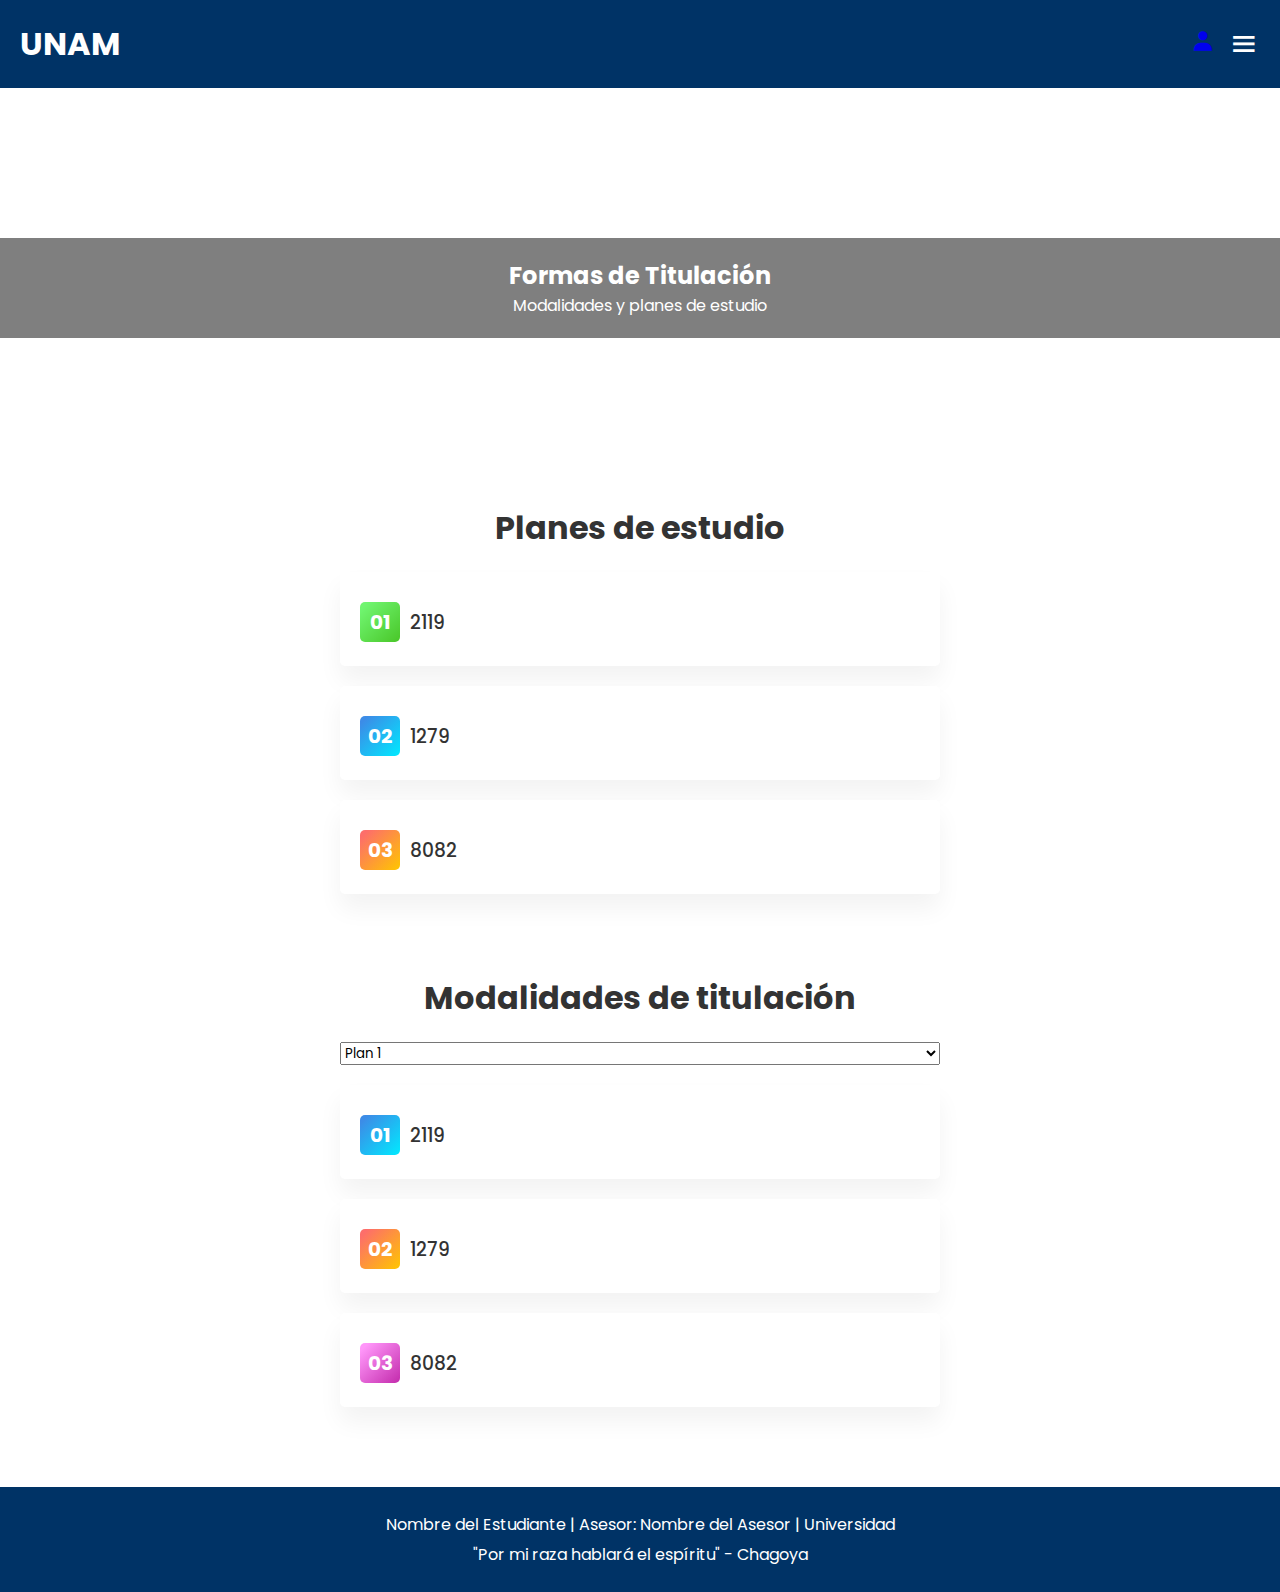
==== index.html @ a5ff1abb "reestructurado de directorios" ====
<!DOCTYPE html>
<html lang="es">
<head>
    <meta charset="UTF-8">
    <meta name="viewport" content="width=device-width, initial-scale=1.0">
    <title>Proyecto de Titulación</title>
    <link rel="stylesheet" href="./src/css/styles.css">
    <!-- <link rel="stylesheet" href="./src/css/styles2.css"> -->

    <link href='https://unpkg.com/boxicons@2.1.4/css/boxicons.min.css' rel='stylesheet'>
</head>
<body>
    <nav class="nav-menu" id="nav-menu">
        <div class="header-menu">
            <h1>UNAM</h1>
            <button>
                <i class='bx bx-x' id="close-menu-btn"></i>
            </button>
        </div>
        <div class="links-contact"> 
            <div class="links">
                <a href="#" class="link-menu">Planes de Estudio</a>
                <a href="#" class="link-menu">Modalidades</a>
                <a href="#" class="link-menu">Perfil Egresado</a>
                <a href="#" class="link-menu">Historial Académico</a>
                <a href="#" class="link-menu">Estructura y serialización</a>
            </div>
            <div class="contact">
                <h3>Contactos:</h3>
                <div class="contact-wrapper">
                    <p class="contact-title">Titulo</p>
                    <p class="contact-content">ejemplo@aragon.unam.mx</p>
                </div>
                <div class="contact-wrapper">
                    <p class="contact-title">Titulo</p>
                    <p class="contact-content">ejemplo@aragon.unam.mx</p>
                </div>
            </div>
        </div>
    </nav>

    <main class="main-container" id="main-container">
        <header class="header">
            <div class="logo">
                <h1>UNAM</h1>
            </div>
            <div class="menu-bar">
                <a href="/login/pagina_login/login.php"><i class='bx bxs-user' id="login-btn"></i></a>
                <i class='bx bx-menu' id="open-menu-btn"></i>
            </div>
        </header>

        <section class="hero">
            <div class="hero-text">
                <h2>Formas de Titulación</h2>
                <p>Modalidades y planes de estudio</p>
            </div>
        </section>

        <section class="container">
            <h1>Planes de estudio</h1>
            <div class="tab">
                <input type="radio" name="abrir" id="acc1"/>
                <label for="acc1">
                    <h2>01</h2>
                    <h3>2119</h3>
                </label>
                <div class="content">
                    <p>
                        Requisitos de Titulación
                     </p>
             
                     <ul>
                         <li>100% Creditos</li>
                         <li>Carta de liberación del servicio social (480hr)</li>
                         <li>Constancia idioma</li>
                         <li>Actividades de formación complementaria (480hr)</li>
                     </ul>
                </div>
            </div>
            <div class="tab">
                <input type="radio" name="abrir" id="acc2"/>
                <label for="acc2">
                    <h2>02</h2>
                    <h3>1279</h3>
                </label>
                <div class="content">
                    <p>
                        Requisitos de Titulación
                     </p>
             
                     <ul>
                         <li>100% Creditos</li>
                         <li>Carta de liberación del servicio social</li>
                         <li>Constancia idioma</li>
                     </ul>
                </div>
            </div>
            <div class="tab">
                <input type="radio" name="abrir" id="acc3"/>
                <label for="acc3">
                    <h2>03</h2>
                    <h3>8082</h3>
                </label>
                <div class="content">
                    <p>
                       Requisitos de Titulación
                    </p>
            
                    <ul>
                        <li>100% Creditos</li>
                        <li>Carta de liberación del servicio social</li>
                    </ul>
        
                </div>
            </div>
        </section>

        <section class="container">
            <h1>Modalidades de titulación</h1>
            <select name="" id="">
                <option value="">Plan 1</option>
                <option value="">Plan 2</option>
            </select>
            <div class="tab">
                <input type="radio" name="abrir" id="acc1-m"/>
                <label for="acc1-m">
                    <h2>01</h2>
                    <h3>2119</h3>
                </label>
                <div class="content">
                    <p>
                        Requisitos de Titulación
                     </p>
             
                     <ul>
                         <li>100% Creditos</li>
                         <li>Carta de liberación del servicio social (480hr)</li>
                         <li>Constancia idioma</li>
                         <li>Actividades de formación complementaria (480hr)</li>
                     </ul>
                </div>
            </div>
            <div class="tab">
                <input type="radio" name="abrir" id="acc2-m"/>
                <label for="acc2-m">
                    <h2>02</h2>
                    <h3>1279</h3>
                </label>
                <div class="content">
                    <p>
                        Requisitos de Titulación
                     </p>
             
                     <ul>
                         <li>100% Creditos</li>
                         <li>Carta de liberación del servicio social</li>
                         <li>Constancia idioma</li>
                     </ul>
                </div>
            </div>
            <div class="tab">
                <input type="radio" name="abrir" id="acc3-m"/>
                <label for="acc3-m">
                    <h2>03</h2>
                    <h3>8082</h3>
                </label>
                <div class="content">
                    <p>
                       Requisitos de Titulación
                    </p>
            
                    <ul>
                        <li>100% Creditos</li>
                        <li>Carta de liberación del servicio social</li>
                    </ul>
        
                </div>
            </div>
        </section>

        <footer>
            <p>Nombre del Estudiante | Asesor: Nombre del Asesor | Universidad</p>
            <p>"Por mi raza hablará el espíritu" - Chagoya</p>
        </footer>
    </main>

    <script src="./src/js/menu.js"></script>
</body>
</html>
---- src/css/styles.css ----
@import url('https://fonts.googleapis.com/css2?family=Kanit:ital,wght@0,100;0,200;0,300;0,400;0,500;0,600;0,700;0,800;0,900;1,100;1,200;1,300;1,400;1,500;1,600;1,700;1,800;1,900&family=Poppins:ital,wght@0,100;0,200;0,300;0,400;0,500;0,600;0,700;0,800;0,900;1,100;1,200;1,300;1,400;1,500;1,600;1,700;1,800;1,900&family=Roboto:ital,wght@0,100;0,300;0,400;0,500;0,700;0,900;1,100;1,300;1,400;1,500;1,700;1,900&display=swap');
@import "https://fonts.googleapis.com/css2?family=Poppins:wght@200;300;400;500;600;700;800;900&display=swap";

/* Estilos básicos */
*{
    box-sizing: border-box;
    margin: 0;
    padding: 0;
    font-family: "Poppins", sans-serif;
}

body {
    font-family: Arial, sans-serif;
    margin: 0;
    padding: 0;
    box-sizing: border-box;
}

button {
  /* Quitar estilos por defecto */
  padding: 0;
  margin: 0;
  border: none;
  background: none;
  outline: none;
  text-align: center;
  text-decoration: none;
  cursor: pointer;
  
  /* Fuente y color */
  font-family: inherit; 
  font-size: inherit;
  color: inherit;

  /* Ajustar tamaño */
  display: inline-flex; /* Para centrar el contenido */
  align-items: center;
  justify-content: center;
  
  /* Ajustes opcionales */
  line-height: 1; /* Alinear el texto */
  -webkit-appearance: none; /* Para Safari */
  -moz-appearance: none; /* Para Firefox */
}


/* Nav menu  */
.nav-menu{
  display: none;
  width: 100%;
  height: 100vh;
  padding: 1.5rem;
  color: #fff;
}

.nav-menu::before{
  content: '';
  position: fixed;
  top: 0;
  left: 0;
  height: 100%;
  width: 100%;
  z-index: -1;
  background: #093057;
  background-image: linear-gradient( 115deg, rgba(3, 20, 33, 0.8), rgba(14, 51, 120, 0.7) ), url(../img/menu_background.jpg);
  background-size: cover;
  background-repeat: no-repeat;
  background-position: center;
}

.header-menu{
  display: flex;
  justify-content: space-between;
  align-items: center;
  color: #fff;
}

.header-menu h1{
  font-size: 3rem;
  color: #24598e;
}

.links-contact{
  display: flex;
  flex-direction: row;
  flex-wrap: wrap;
  gap: 8rem;
  margin-top: 1.5rem;
}

.link-menu {
    display: block;
    color: white;
    text-decoration: none;
    font-weight: bold;
    font-size: 3rem;
    transition: color 0.3s;
    margin-top: 1rem;
    width: 100%;
}

.link-menu:hover {
  color: gray;
}

.contact h3{
  font-family: "Kanit", sans-serif;
  font-weight: 700;
  font-size: 2.5rem;
}

.contact-wrapper{
  margin-top: 1.5rem;
  margin-left: 1rem;
}

.contact-title{
  font-family: "Kanit", sans-serif;
  font-weight: 700;
  font-size: 2rem;
}

.contact-content{
  font-size: 1.5rem;
}


/* Header */
.header {
    background-color: #003366;
    color: white;
    padding: 20px;
    display: flex;
    justify-content: space-between;
    align-items: center;
}

/* Hero */
.hero {
    background-image: url('../img/background.jpg');
    background-size: cover;
    background-repeat: no-repeat;
    background-position: top;
    /* padding: 100px 0; */
    color: white;
    text-align: center;
    height: 400px;
    /* height: 200px; */
    display: flex;
    align-items: center;
    justify-content: center;
}

.hero-text {
    background-color: rgba(0, 0, 0, 0.5);
    padding: 20px;
    width: 100%;
}

section {
    /* padding: 40px; */
    text-align: center;
}

section h3 {
    color: #003366;
    margin-bottom: 20px;
}

footer {
    background-color: #003366;
    color: white;
    text-align: center;
    padding: 20px;
}

footer p {
    margin: 5px 0;
}

.header .menu-bar{
  display: flex;
  justify-content: center;
  align-items: center;
  gap: 0.8rem;
}


/* BTN <icons> */
#login-btn{
  font-size: 1.5rem;
}

#open-menu-btn{
  font-size: 2rem;
}

#close-menu-btn{
  font-size: 3rem;
  color: #fff;
}

/* TARJETAS */



.container {
    margin: 1rem auto;
    max-width: 600px;
    display: flex;
    flex-direction: column;
    gap: 20px;
    margin-bottom: 5rem;
  }
  .container h1 {
    color: #333;
  }
  .container .tab {
    position: relative;
    background: #fff;
    padding: 0 20px 20px;
    box-shadow: 0 15px 25px rgba(0, 0, 0, 0.05);
    border-radius: 5px;
    overflow: hidden;
  }
  .container .tab input {
    -webkit-appearance: none;
       -moz-appearance: none;
            appearance: none;
  }
  /* .container .tab input:checked ~ label::after {
    content: "+";
    color: #fff;
    transform: rotate(135deg);
  } */
  .container .tab input:checked ~ label h2 {
    position: absolute;
    top: 0;
    left: 0;
    width: 100%;
    height: 100%;
    color: rgba(255, 255, 255, 0.2);
    font-size: 8em;
    justify-content: flex-end;
    padding: 20px;
  }
  .container .tab input:checked ~ label h3 {
    background: #fff;
    padding: 2px 10px;
    color: #333;
    border-radius: 2px;
    box-shadow: 0 5px 15px rgba(0, 0, 0, 0.05);
  }
  .container .tab input:checked ~ .content {
    max-height: 100vh;
    transition: 1s;
  }
  .container .tab input:checked ~ .content p {
    color: #fff;
  }

  .container .tab input:checked ~ .content ul li {
    color: #fff;
  }
  .container .tab label {
    display: inline-block;
    display: flex;
    margin-bottom: 0px;
    align-items: center;
    cursor: pointer;
  }
  /* .container .tab label::after {
    content: "+";
    position: absolute;
    right: 20px;
    font-size: 2em;
    color: rgba(0, 0, 0, 0.1);
    transition: transform 1s;
  } */
  .container .tab label h2 {
    width: 40px;
    height: 40px;
    display: flex;
    justify-content: center;
    align-items: center;
    color: #fff;
    font-size: 1.25em;
    border-radius: 5px;
    margin-right: 10px;
  }
  .container .tab label h3 {
    position: relative;
    top: calc(0.7rem);
    font-weight: 500;
    color: #333;
    z-index: 10;
    

  }
  .container .tab:hover label::after {
    color: #333;
  }
  .container .tab .content {
    max-height: 0;
    overflow: hidden;
    transition: 1s;
  }

  .container .tab .content p {
    position: relative;
    padding: 10px 0;
    color: #333;
    z-index: 10;
    text-align: justify;
    font-size: 1.1rem;
  }

  .container .tab .content ul li {
    position: relative; 
    font-size: 1rem;
    color: #333;
    /* list-style-type: disc; */
    margin-left: 1rem;
    text-align: justify;
    font-size: 1.1rem;


}

  .container .tab:nth-child(2) label h2 {
    background: linear-gradient(135deg, #70f570 10%, #49c628 100%);
  }
  .container .tab:nth-child(3) label h2 {
    background: linear-gradient(135deg, #3c8ce7 10%, #00eaff 100%);
  }
  .container .tab:nth-child(4) label h2 {
    background: linear-gradient(135deg, #fd6e6a 10%, #ffc600 100%);
  }
  .container .tab:nth-child(5) label h2 {
    background: linear-gradient(135deg, #ff96f9 10%, #c32bac 100%);

  }/*# sourceMappingURL=style.css.map */

  @media only screen and (max-width: 800px) {
    .link-menu{
      font-size: 2.5rem;
    }

    .nav-menu {
      height: auto;
    }
}
---- src/css/styles2.css ----
@import "https://fonts.googleapis.com/css2?family=Poppins:wght@200;300;400;500;600;700;800;900&display=swap";
* {
  margin: 0;
  padding: 0;
  box-sizing: border-box;
  font-family: "Poppins", sans-serif;
}
/*
    body {
    display: flex;
    justify-content: center;
    align-items: center;
    min-height: 100vh;
    background: #f5f8ff;
    }
*/

.container {
  margin: 1rem auto;
  max-width: 600px;
  display: flex;
  flex-direction: column;
  gap: 20px;
}
.container h1 {
  color: #333;
}
.container .tab {
  position: relative;
  background: #fff;
  padding: 0 20px 20px;
  box-shadow: 0 15px 25px rgba(0, 0, 0, 0.05);
  border-radius: 5px;
  overflow: hidden;
  margin-top: 1rem;
}
.container .tab input {
  -webkit-appearance: none;
     -moz-appearance: none;
          appearance: none;
}
.container .tab input:checked ~ label::after {
  content: "+";
  color: #fff;
  transform: rotate(135deg);
}
.container .tab input:checked ~ label h2 {
  position: absolute;
  top: 0;
  left: 0;
  width: 100%;
  height: 100%;
  color: rgba(255, 255, 255, 0.2);
  font-size: 8em;
  justify-content: flex-end;
  padding: 20px;
}
.container .tab input:checked ~ label h3 {
  background: #fff;
  padding: 2px 10px;
  color: #333;
  border-radius: 2px;
  box-shadow: 0 5px 15px rgba(0, 0, 0, 0.05);
}
.container .tab input:checked ~ .content {
  max-height: 100vh;
  transition: 1s;
}
.container .tab input:checked ~ .content p {
  color: #fff;
}

.container .tab input:checked ~ .content ul li {
  color: #fff;
}

.container .tab label {
  display: inline-block;
  display: flex;
  /* justify-content: center; */
  align-items: center;
  margin-bottom: 0px;
  align-items: center;
  cursor: pointer;
}
.container .tab label::after {
  content: "+";
  position: absolute;
  right: 20px;
  font-size: 2em;
  color: rgba(0, 0, 0, 0.1);
  transition: transform 1s;
}
.container .tab label h2 {
  width: 40px;
  height: 40px;
  display: flex;
  justify-content: center;
  align-items: center;
  color: #fff;
  font-size: 1.25em;
  border-radius: 5px;
  margin-right: 10px;
}
.container .tab label h3 {
  position: relative;
  font-weight: 500;
  color: #333;
  z-index: 10;
}
.container .tab:hover label::after {
  color: #333;
}
.container .tab .content {
  max-height: 0;
  overflow: hidden;
  transition: 1s;
}
.container .tab .content p {
  position: relative;
  padding: 10px 0;
  color: #333;
  z-index: 10;
}

.container .tab .content ul {
  position: relative;
  padding: 10px 0;
  color: #333;
  z-index: 10;
}
.container .tab:nth-child(2) label h2 {
  background: linear-gradient(135deg, #70f570 10%, #49c628 100%);
}
.container .tab:nth-child(3) label h2 {
  background: linear-gradient(135deg, #3c8ce7 10%, #00eaff 100%);
}
.container .tab:nth-child(4) label h2 {
  background: linear-gradient(135deg, #ff96f9 10%, #c32bac 100%);
}
.container .tab:nth-child(5) label h2 {
  background: linear-gradient(135deg, #fd6e6a 10%, #ffc600 100%);
}/*# sourceMappingURL=style.css.map */
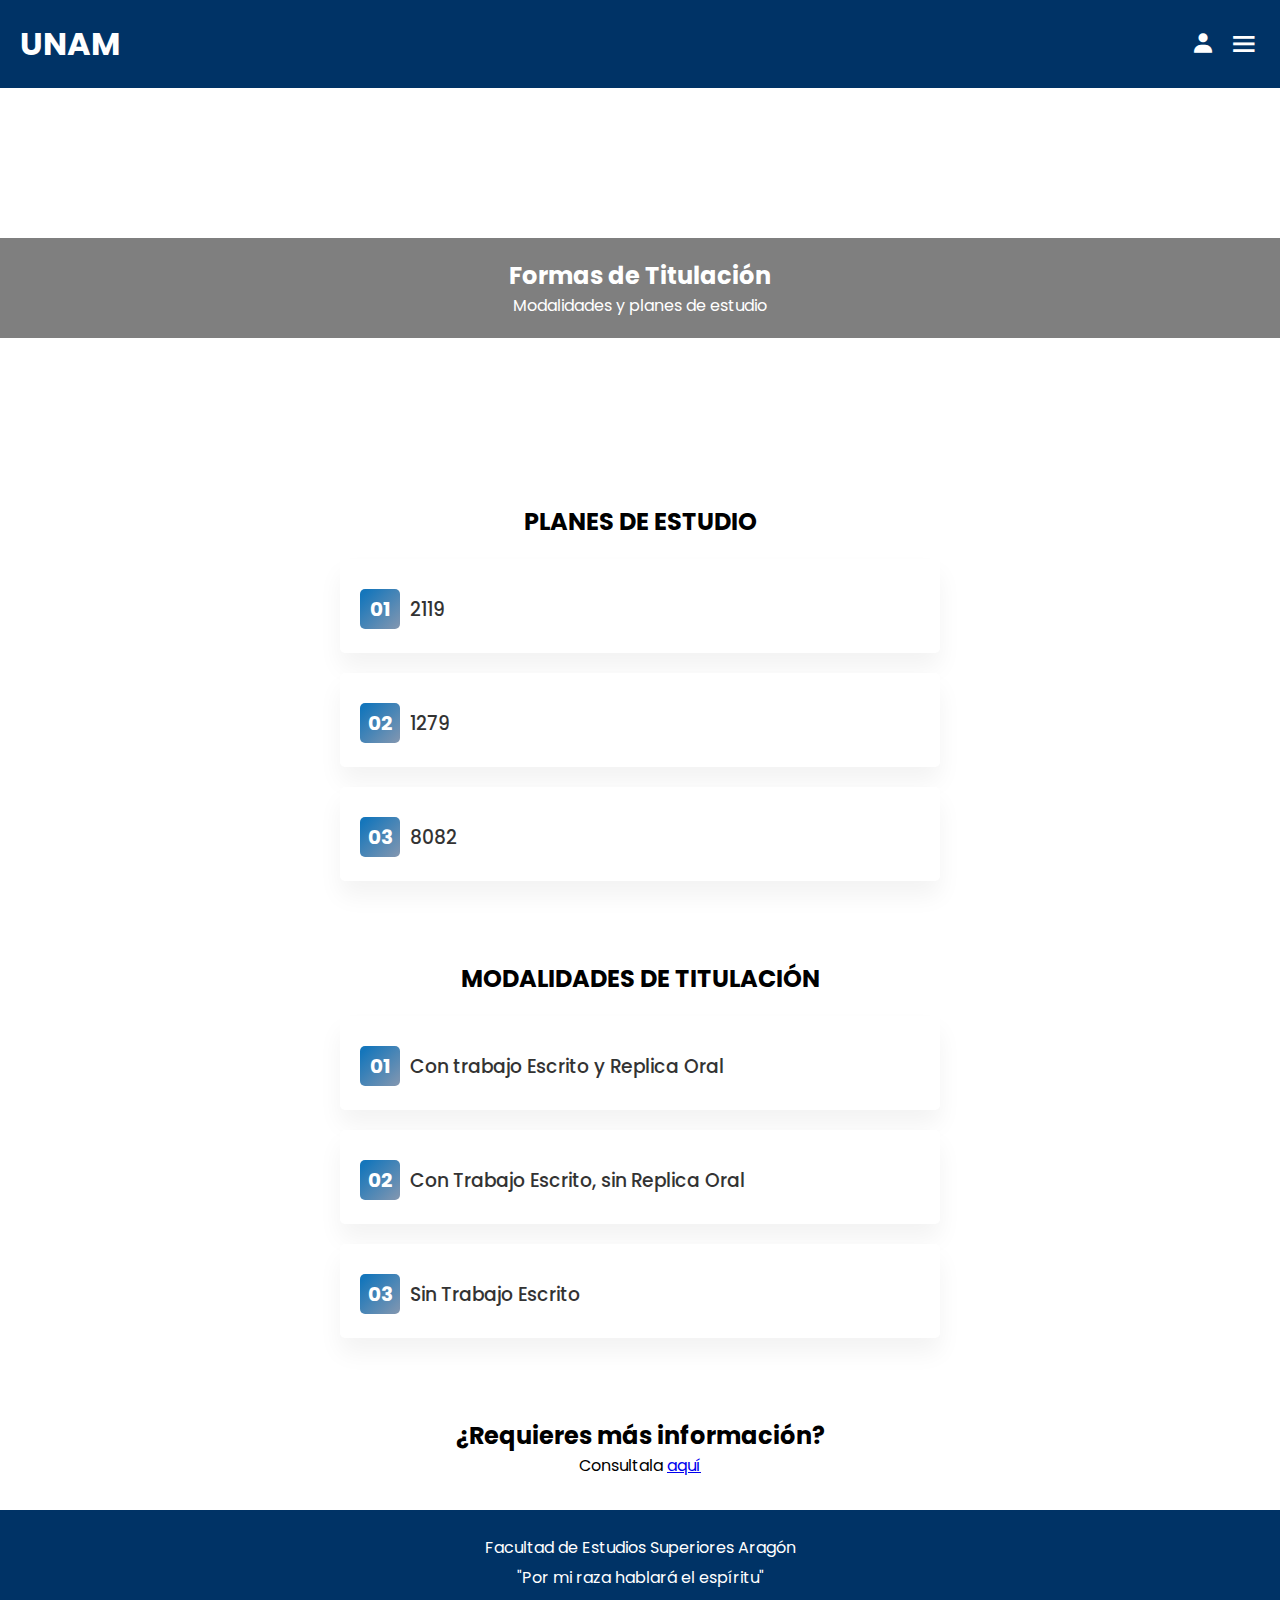
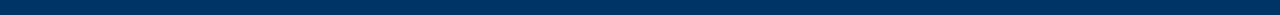
==== commit 2d244fa8: "Index y Styles actualizado" ====
--- a/index.html
+++ b/index.html
@@ -5,7 +5,6 @@
     <meta name="viewport" content="width=device-width, initial-scale=1.0">
     <title>Proyecto de Titulación</title>
     <link rel="stylesheet" href="./src/css/styles.css">
-    <!-- <link rel="stylesheet" href="./src/css/styles2.css"> -->
 
     <link href='https://unpkg.com/boxicons@2.1.4/css/boxicons.min.css' rel='stylesheet'>
 </head>
@@ -19,21 +18,34 @@
         </div>
         <div class="links-contact"> 
             <div class="links">
-                <a href="#" class="link-menu">Planes de Estudio</a>
-                <a href="#" class="link-menu">Modalidades</a>
-                <a href="#" class="link-menu">Perfil Egresado</a>
-                <a href="#" class="link-menu">Historial Académico</a>
-                <a href="#" class="link-menu">Estructura y serialización</a>
+                <a href="#" class="link-menu">Presentacion</a>
+                <a href="https://fesaragon.com/oferta-academica/computacion.html" target="_blank" rel="noopener noreferred" class="link-menu">Perfil Egresado</a>
+                <a href="https://www.dgae-siae.unam.mx/www_gate.php" target="_blank" rel="noopener noreferred" class="link-menu">Historial Académico</a>
+                <a href="https://www.dgae-siae.unam.mx/educacion/planes.php?acc=pde&crr=110&plt=0411" target="_blank" rel="noopener noreferred" class="link-menu">Planes de estudio</a>
             </div>
             <div class="contact">
-                <h3>Contactos:</h3>
+                <h3>Visítanos en Jefatura</h3>
                 <div class="contact-wrapper">
-                    <p class="contact-title">Titulo</p>
-                    <p class="contact-content">ejemplo@aragon.unam.mx</p>
+                    <p class="contact-title">Horario de atención</p>
+                    <p class="contact-content">De lunes a viernes de 09:00 a 15:00 h y de 17:00  a 21:00 h</p>
                 </div>
                 <div class="contact-wrapper">
-                    <p class="contact-title">Titulo</p>
-                    <p class="contact-content">ejemplo@aragon.unam.mx</p>
+                    <p class="contact-title">Jefe de Carrera</p>
+                    <p class="contact-content">Jorge Arturo Lopez Hernandez</p>
+                </div>
+                <div class="contact-wrapper">
+                    <p class="contact-title">Secretaria Técnica</p>
+                    <p class="contact-content">Ana Claudia Reyes Cruz</p>
+                </div>
+                <h3>Telefono(s)</h3>
+                <div class="contact-wrapper">
+                    <p class="contact-content">55 5623 0222</p>
+                    <p class="contact-content">Ext. 30820 y 30842</p>
+                </div>
+                <h3>Correos electrónicos</h3>
+                <div class="contact-wrapper">
+                    <p class="contact-content">computacion@aragon.unam.mx </p>
+                    <p class="contact-content">st.computacion@aragon.unam.mx </p>
                 </div>
             </div>
         </div>
@@ -45,7 +57,7 @@
                 <h1>UNAM</h1>
             </div>
             <div class="menu-bar">
-                <a href="/login/pagina_login/login.php"><i class='bx bxs-user' id="login-btn"></i></a>
+                <a href="./login/pagina_login/login.php"><i class='bx bxs-user' id="login-btn"></i></a>
                 <i class='bx bx-menu' id="open-menu-btn"></i>
             </div>
         </header>
@@ -58,7 +70,7 @@
         </section>
 
         <section class="container">
-            <h1>Planes de estudio</h1>
+            <h2>PLANES DE ESTUDIO</h2>
             <div class="tab">
                 <input type="radio" name="abrir" id="acc1"/>
                 <label for="acc1">
@@ -117,27 +129,18 @@
         </section>
 
         <section class="container">
-            <h1>Modalidades de titulación</h1>
-            <select name="" id="">
-                <option value="">Plan 1</option>
-                <option value="">Plan 2</option>
-            </select>
+            <h2>MODALIDADES DE TITULACIÓN</h2>
             <div class="tab">
                 <input type="radio" name="abrir" id="acc1-m"/>
                 <label for="acc1-m">
                     <h2>01</h2>
-                    <h3>2119</h3>
+                    <h3>Con trabajo Escrito y Replica Oral</h3>
                 </label>
-                <div class="content">
-                    <p>
-                        Requisitos de Titulación
-                     </p>
-             
+                <div class="content"> 
+                    <p>Esta modalidad cuenta con las siguientes opciones de titulación:</p>
                      <ul>
-                         <li>100% Creditos</li>
-                         <li>Carta de liberación del servicio social (480hr)</li>
-                         <li>Constancia idioma</li>
-                         <li>Actividades de formación complementaria (480hr)</li>
+                         <li>Titulacion mediante tesis o tesina y examen profesional</li>
+                         <li>Titulacion por actividad de investigacion en su alternativa de tesis o tesina</li>
                      </ul>
                 </div>
             </div>
@@ -145,17 +148,14 @@
                 <input type="radio" name="abrir" id="acc2-m"/>
                 <label for="acc2-m">
                     <h2>02</h2>
-                    <h3>1279</h3>
+                    <h3>Con Trabajo Escrito, sin Replica Oral </h3>
                 </label>
                 <div class="content">
-                    <p>
-                        Requisitos de Titulación
-                     </p>
-             
+                    <p>Esta modalidad cuenta con las siguientes opciones de titulación:</p>
                      <ul>
-                         <li>100% Creditos</li>
-                         <li>Carta de liberación del servicio social</li>
-                         <li>Constancia idioma</li>
+                         <li>Titulacion por actividad de apoyo a la docencia </li>
+                         <li>Titulacion por trabajo profesional</li>
+                         <li>Titulacion por actividad de investigacion en su alternativa de articulo academico</li>
                      </ul>
                 </div>
             </div>
@@ -163,25 +163,30 @@
                 <input type="radio" name="abrir" id="acc3-m"/>
                 <label for="acc3-m">
                     <h2>03</h2>
-                    <h3>8082</h3>
+                    <h3>Sin Trabajo Escrito</h3>
                 </label>
                 <div class="content">
-                    <p>
-                       Requisitos de Titulación
-                    </p>
-            
+                    <p>Esta modalidad cuenta con las siguientes opciones de titulación:</p>
                     <ul>
-                        <li>100% Creditos</li>
-                        <li>Carta de liberación del servicio social</li>
+                        <li>Titulacion mediante examen general de conocimientos externo</li>
+                        <li>Titulacion por totalidad de creditos y alto nivel academico</li>
+                        <li>Titulacion mediante estudios de posgrado</li>
+                        <li>Titulacion por semestre adicional</li>
+                        <li>Titulacion por cursos a diplomas de educacion continua</li>
                     </ul>
         
                 </div>
             </div>
         </section>
 
+        <section>
+            <h2>¿Requieres más información?</h2>
+            <p>Consultala <a href="https://www.aragon.unam.mx/fes-aragon/#!/oferta-academica/licenciaturas/computacion-titulacion" target="_blank" rel="noopener noreferred">aquí</a></p>
+        </section>
+
         <footer>
-            <p>Nombre del Estudiante | Asesor: Nombre del Asesor | Universidad</p>
-            <p>"Por mi raza hablará el espíritu" - Chagoya</p>
+            <p>Facultad de Estudios Superiores Aragón</p>
+            <p>"Por mi raza hablará el espíritu"</p>
         </footer>
     </main>
 
--- a/src/css/styles.css
+++ b/src/css/styles.css
@@ -69,12 +69,36 @@
   background-position: center;
 }
 
+
+
+
 .header-menu{
   display: flex;
   justify-content: space-between;
   align-items: center;
   color: #fff;
 }
+
+.header .menu-bar{
+  display: flex;
+  justify-content: center;
+  align-items: center;
+  gap: 0.8rem;
+}
+
+.menu-bar a{
+  text-decoration: none;
+  color: #fff;
+  display: flex;
+  justify-content: center;
+  align-items: center;
+}
+
+.menu-bar a:visited{
+  color: #fff;
+}
+
+
 
 .header-menu h1{
   font-size: 3rem;
@@ -86,7 +110,11 @@
   flex-direction: row;
   flex-wrap: wrap;
   gap: 8rem;
-  margin-top: 1.5rem;
+  padding:1.5rem 0;
+}
+
+.links{
+  max-width: 60%;
 }
 
 .link-menu {
@@ -104,21 +132,26 @@
   color: gray;
 }
 
+.contact {
+  max-width: 40%;
+}
+
 .contact h3{
   font-family: "Kanit", sans-serif;
   font-weight: 700;
-  font-size: 2.5rem;
+  font-size: 1.8rem;
+  margin-top: 1.2rem;
 }
 
 .contact-wrapper{
-  margin-top: 1.5rem;
-  margin-left: 1rem;
+  padding-top: 1.5rem;
+  padding-left: 1rem;
 }
 
 .contact-title{
   font-family: "Kanit", sans-serif;
   font-weight: 700;
-  font-size: 2rem;
+  font-size: 1.5rem;
 }
 
 .contact-content{
@@ -163,6 +196,10 @@
     text-align: center;
 }
 
+section:last-of-type{
+  margin-bottom: 2rem;
+}
+
 section h3 {
     color: #003366;
     margin-bottom: 20px;
@@ -179,12 +216,6 @@
     margin: 5px 0;
 }
 
-.header .menu-bar{
-  display: flex;
-  justify-content: center;
-  align-items: center;
-  gap: 0.8rem;
-}
 
 
 /* BTN <icons> */
@@ -202,8 +233,6 @@
 }
 
 /* TARJETAS */
-
-
 
 .container {
     margin: 1rem auto;
@@ -223,17 +252,15 @@
     box-shadow: 0 15px 25px rgba(0, 0, 0, 0.05);
     border-radius: 5px;
     overflow: hidden;
+    /* background: linear-gradient(135deg, #1576BB 10%, #8497b0 100%); */
+
   }
   .container .tab input {
     -webkit-appearance: none;
        -moz-appearance: none;
             appearance: none;
   }
-  /* .container .tab input:checked ~ label::after {
-    content: "+";
-    color: #fff;
-    transform: rotate(135deg);
-  } */
+
   .container .tab input:checked ~ label h2 {
     position: absolute;
     top: 0;
@@ -270,14 +297,7 @@
     align-items: center;
     cursor: pointer;
   }
-  /* .container .tab label::after {
-    content: "+";
-    position: absolute;
-    right: 20px;
-    font-size: 2em;
-    color: rgba(0, 0, 0, 0.1);
-    transition: transform 1s;
-  } */
+
   .container .tab label h2 {
     width: 40px;
     height: 40px;
@@ -288,6 +308,8 @@
     font-size: 1.25em;
     border-radius: 5px;
     margin-right: 10px;
+    background: linear-gradient(135deg, #1576BB 10%, #8497b0 100%);
+
   }
   .container .tab label h3 {
     position: relative;
@@ -312,7 +334,7 @@
     padding: 10px 0;
     color: #333;
     z-index: 10;
-    text-align: justify;
+    text-align: left;
     font-size: 1.1rem;
   }
 
@@ -320,34 +342,25 @@
     position: relative; 
     font-size: 1rem;
     color: #333;
-    /* list-style-type: disc; */
     margin-left: 1rem;
     text-align: justify;
     font-size: 1.1rem;
-
-
-}
-
-  .container .tab:nth-child(2) label h2 {
-    background: linear-gradient(135deg, #70f570 10%, #49c628 100%);
-  }
-  .container .tab:nth-child(3) label h2 {
-    background: linear-gradient(135deg, #3c8ce7 10%, #00eaff 100%);
-  }
-  .container .tab:nth-child(4) label h2 {
-    background: linear-gradient(135deg, #fd6e6a 10%, #ffc600 100%);
-  }
-  .container .tab:nth-child(5) label h2 {
-    background: linear-gradient(135deg, #ff96f9 10%, #c32bac 100%);
-
-  }/*# sourceMappingURL=style.css.map */
-
-  @media only screen and (max-width: 800px) {
-    .link-menu{
-      font-size: 2.5rem;
-    }
-
-    .nav-menu {
-      height: auto;
-    }
-}
+}
+
+@media only screen and (max-width: 800px) {
+  .link-menu{
+    font-size: 2.5rem;
+  }
+
+  .nav-menu {
+    height: auto;
+  }
+
+  .contact {
+    max-width: 80%;
+  }
+
+  .contact-title, .contact-content{
+    font-size: 1.2rem;
+  }
+}
